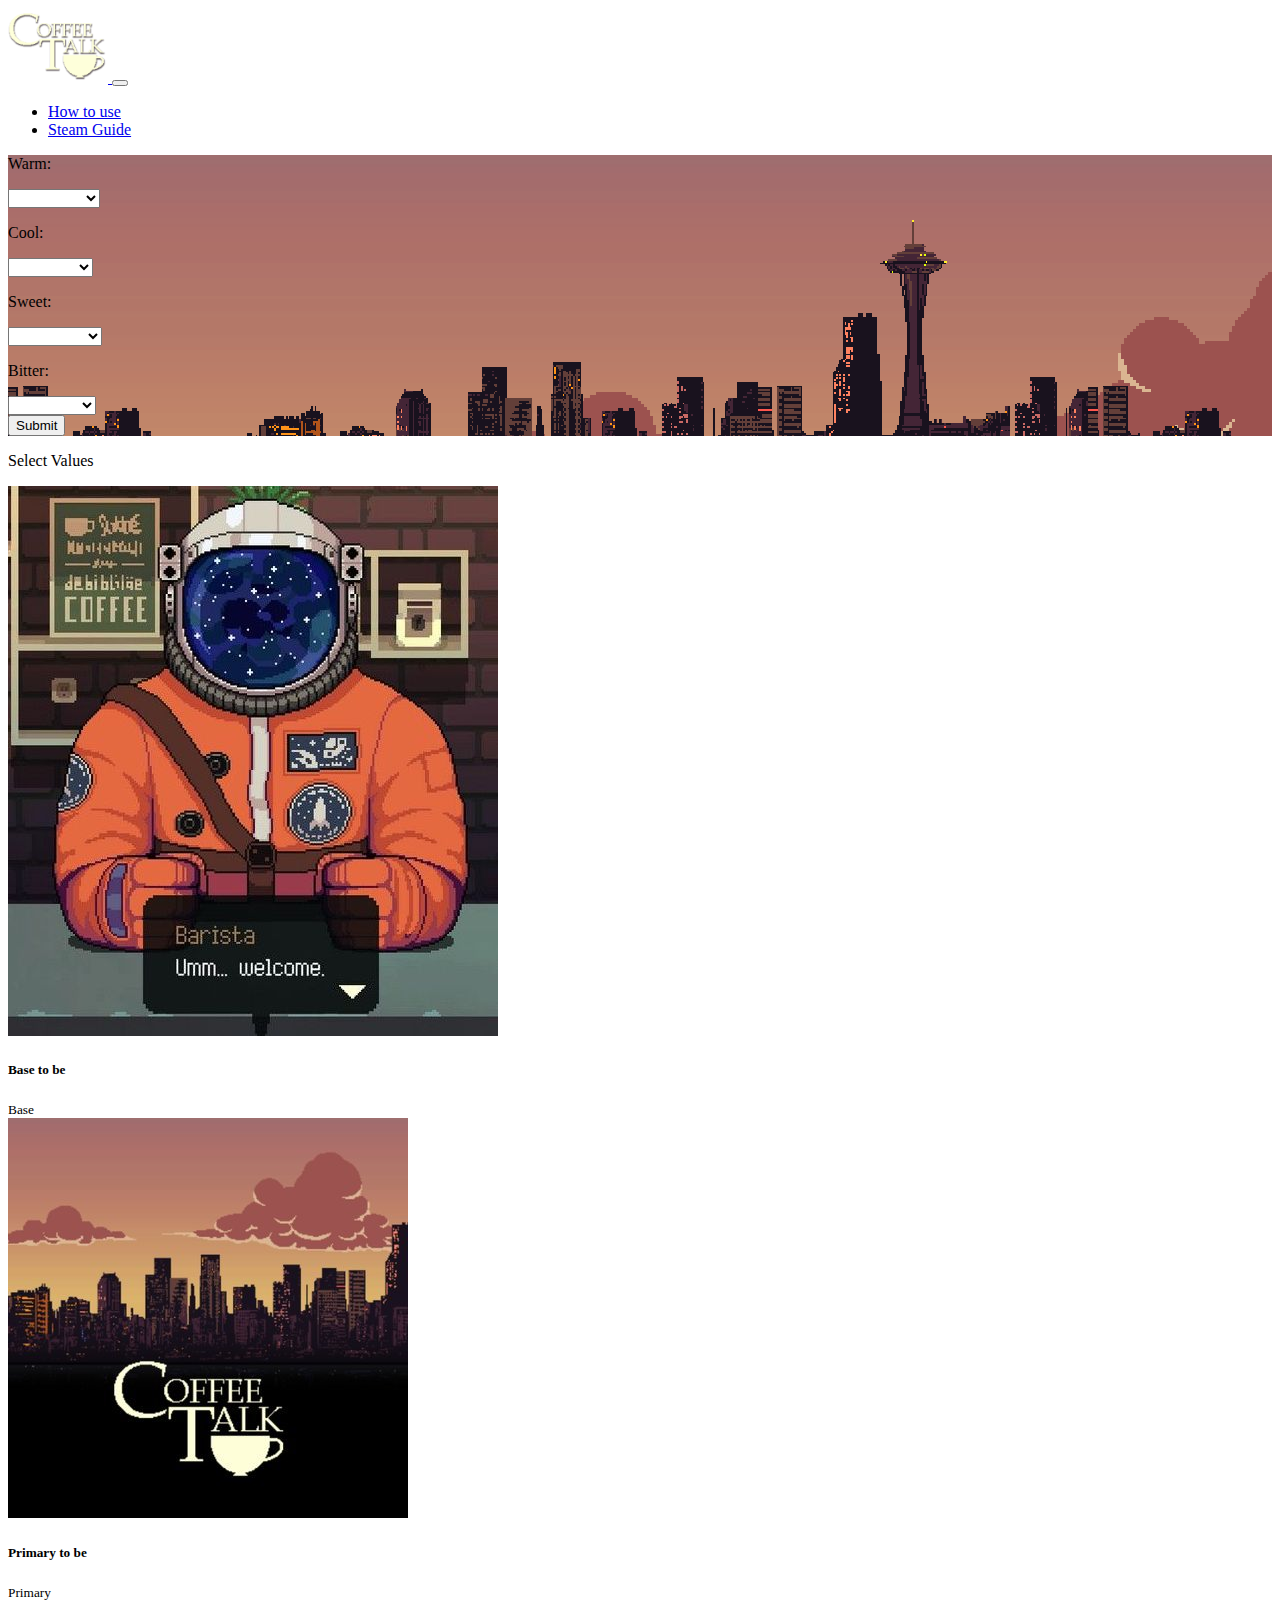
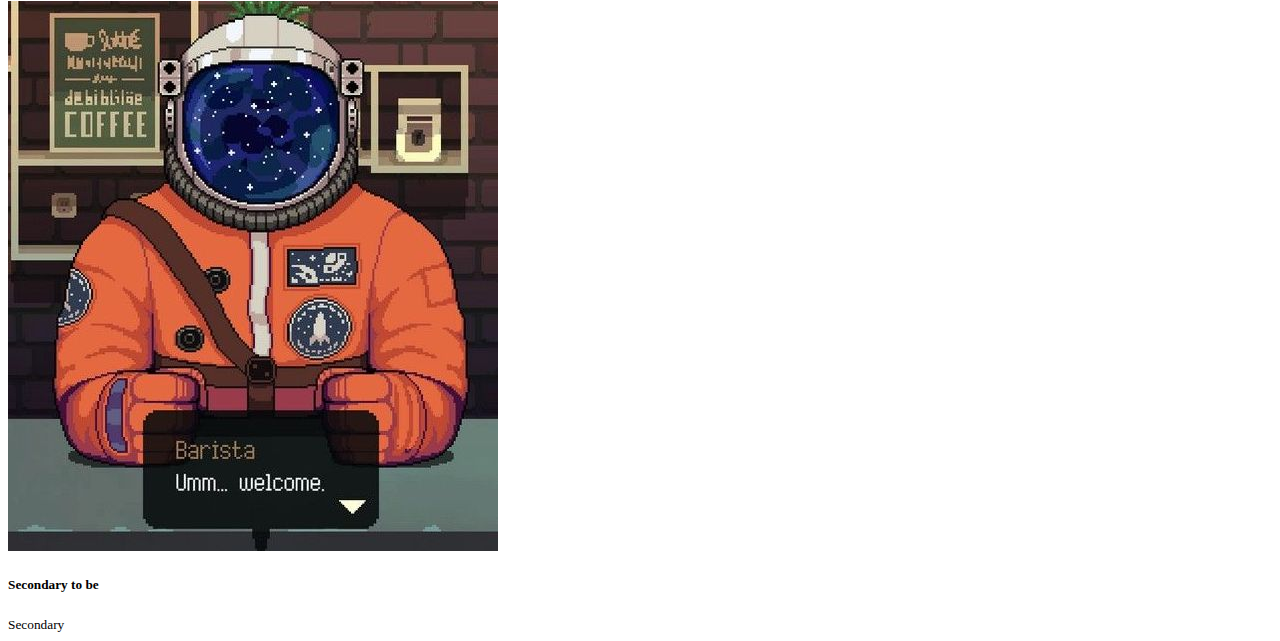
==== index.html @ 1e8c5578 "Primary and Secondary Cards" ====
<!DOCTYPE html>
<html lang="en">
<head>
    <meta charset="UTF-8">
    <meta http-equiv="X-UA-Compatible" content="IE=edge">
    <meta name="viewport" content="width=device-width, initial-scale=1.0">
    <title>Coffee Talk / Barista Guru Helper</title>
    <link href="https://cdn.jsdelivr.net/npm/bootstrap@5.0.2/dist/css/bootstrap.min.css" rel="stylesheet" integrity="sha384-EVSTQN3/azprG1Anm3QDgpJLIm9Nao0Yz1ztcQTwFspd3yD65VohhpuuCOmLASjC" crossorigin="anonymous">
    <link rel="stylesheet" href="css/style.css">
</head>

<body>
<!--       Nav       -->
<nav class="navbar navbar-expand-lg navbar-dark bg-dark">
    <div class="container-fluid">
        <a class="navbar-brand" href="index.html">
            <img src="img/CT-TitleLogo.png" alt="" width="100" height="75">
          </a>
      <button class="navbar-toggler" type="button" data-bs-toggle="collapse" data-bs-target="#navbarNav" aria-controls="navbarNav" aria-expanded="false" aria-label="Toggle navigation">
        <span class="navbar-toggler-icon"></span>
      </button>
      <div class="collapse navbar-collapse" id="navbarNav">
        <ul class="navbar-nav">
          <li class="nav-item">
            <a class="nav-link active" aria-current="page" href="instruciones.html">How to use</a>
          </li>
          <li class="nav-item">
            <a class="nav-link active" href="#">Steam Guide</a>
          </li>
        </ul>
      </div>
    </div>
  </nav>
    
<!--    Selects     -->
<div class="citybg container-fluid ">
    <form id="form-select" action="#">
        <p class="text-light text-center">Warm:</p>
        <select class="form-select selectTxtCenter" id="selectWarm" aria-label="Default select example">
            <option selected> </option>
            <option value="0">Not Warm</option>
            <option value="1">Less Warm</option>
            <option value="2">Warm</option>
            <option value="3">Extra Warm</option>
            <label for="selectWarm"> Select how Warm</label>
        </select>
        <br>
        <p class="text-light text-center">Cool:</p>
        <select class="form-select " aria-label="Default select example">
            <option selected> </option>
            <option value="0">Not Cool</option>
            <option value="1">Less Cool</option>
            <option value="2">Cool</option>
            <option value="3">Extra Cool</option>
        </select>
        <br>
        <p class="text-light text-center">Sweet:</p>
        <select class="form-select " aria-label="Default select example">
            <option selected> </option>
            <option value="0">Not Sweet</option>
            <option value="1">Less Sweet</option>
            <option value="2">Sweet</option>
            <option value="3">Extra Sweet</option>
        </select>
        <br>
        <p class="text-light text-center">Bitter:</p>
        <select class="form-select" aria-label="Default select example">
            <option selected> </option>
            <option value="0">Not Bitter</option>
            <option value="1">Less Bitter</option>
            <option value="2">Bitter</option>
            <option value="3">Extra Bitter</option>
        </select>
        <br>
        <div class="d-grid gap-2">
            <input type="submit" class="btn btn-dark ">
        </div>
    </form>
</div> 
    <!-- Salida -->
<div class="container-fluid bg-dark">
    <p id="pSalida" class="text-light text-center">Select Values </p>
    <div class="card-group">
        
        <!-- Base Card -->
        <div class="card" >
          <div id="cardBase">
          <img src="img/neilImg.jpg" class="card-img-top" alt="...">
        </div>
          <div class="card-body" id="cardBaseTxt">
            <h5 class="card-title">Base to be</h5>
            
          </div>
          <div class="card-footer">
            <small class="text-muted">Base</small>
          </div>
        </div>
        
        <!-- Primary Card -->
        <div class="card" >
          <div id="cardPrimary">
          <img src="img/blankCardsImg.jpg" class="card-img-top" alt="...">
        </div>
          <div class="card-body" id="cardPrimaryTxt">
            <h5 class="card-title">Primary to be</h5>
            
          </div>
          <div class="card-footer">
            <small class="text-muted">Primary</small>
          </div>
        </div>

        <!-- Secondary Card -->
        <div class="card" >
          <div id="cardSecondary">
          <img src="img/neilImg.jpg" class="card-img-top" alt="...">
        </div>
          <div class="card-body" id="cardSecondaryTxt">
            <h5 class="card-title">Secondary to be</h5>
            
          </div>
          <div class="card-footer">
            <small class="text-muted">Secondary</small>
          </div>
        </div>
      </div>
</div> 
    <script src="js/global.js"></script>
    <script src="js/recetario.js"></script>
    <script src="js/functions.js"></script>
    <script src="js/main.js"></script>
</body>
</html>
---- css/style.css ----
.citybg{
    background-image: url(../img/CT-HeaderCityAnim-1.gif), url(../img/CT-HeaderCloud.png), url(../img/CT-HeaderSky.png);
}

.selectTxtCenter{
    text-align: center;
}
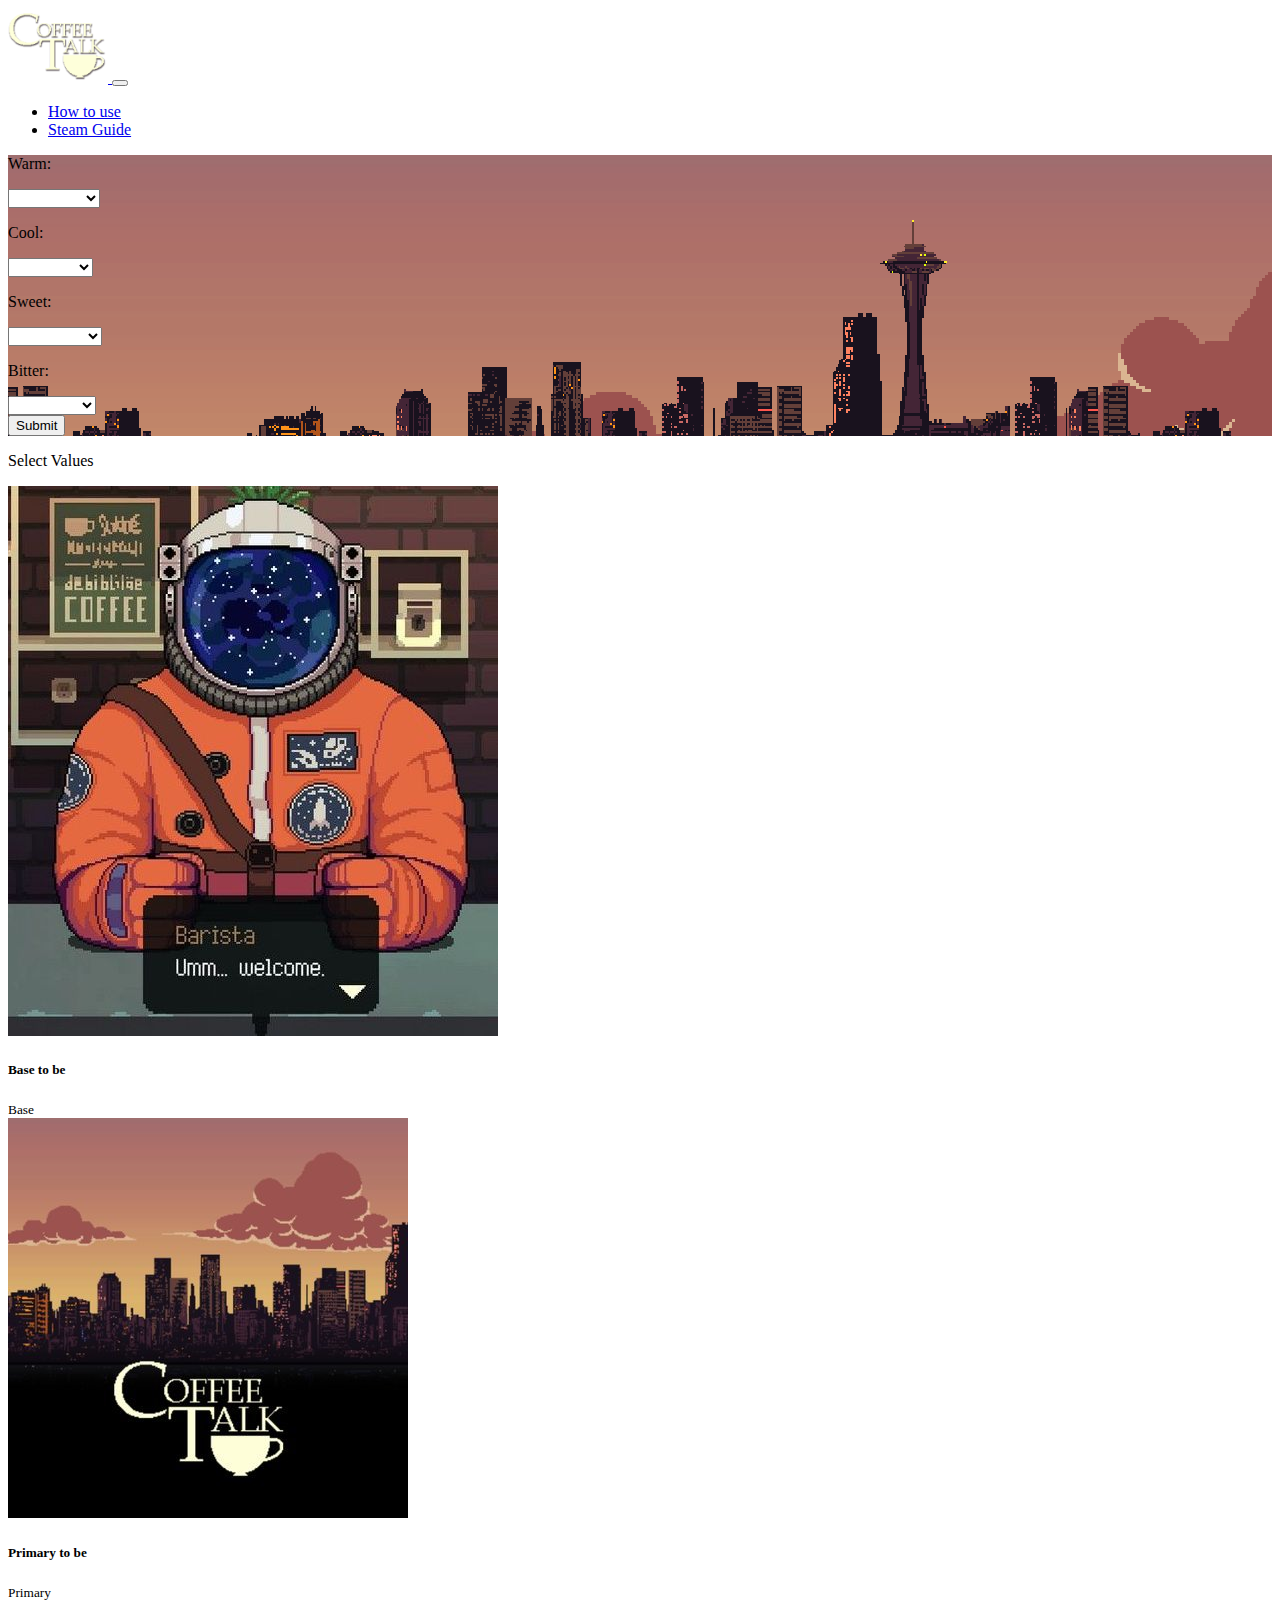
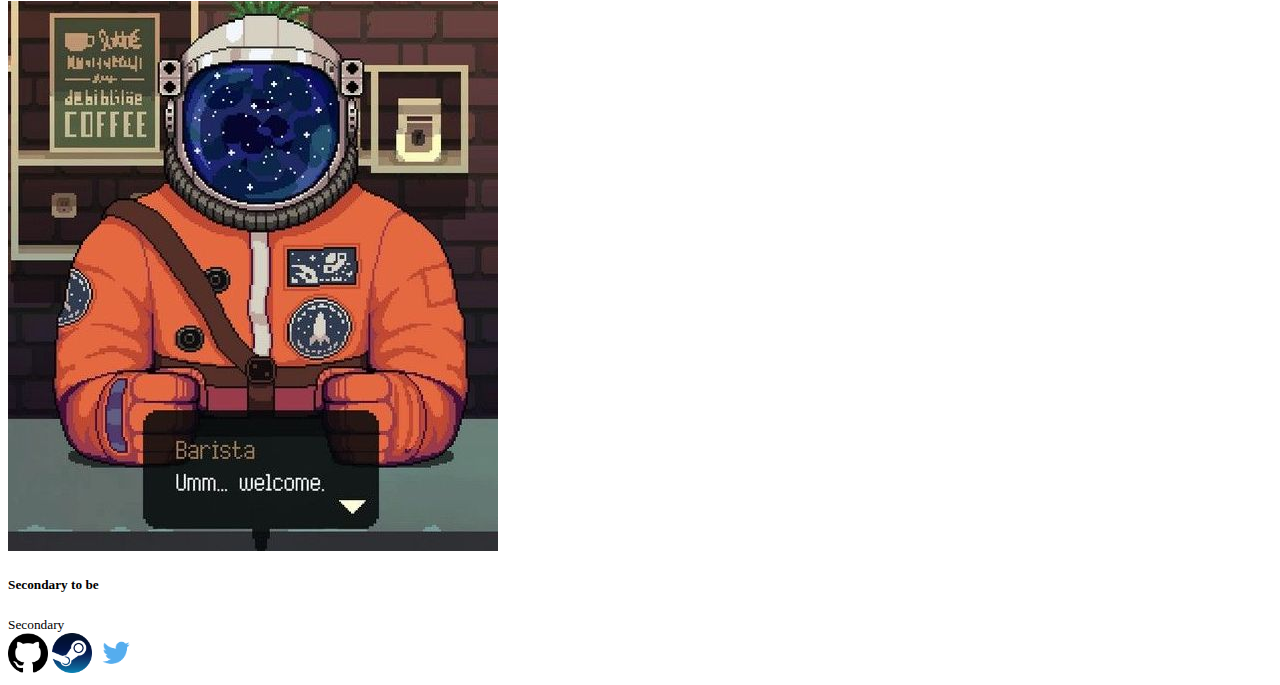
==== commit d2c22d66: "Footer" ====
--- a/index.html
+++ b/index.html
@@ -125,6 +125,17 @@
         </div>
       </div>
 </div> 
+
+<!-- Footer -->
+<footer class="bg-dark">
+  <aside>
+    <a href="https://github.com/MrPabloVS"><img src="img/github.png" alt="GitHub" width="40px"></a>
+    <a href="https://steamcommunity.com/profiles/76561198116577608/"><img src="img/steam.png" alt="Steam page" width="40px"></a>
+    <a href="https://twitter.com/MrPAPAPABLO"><img src="img/tw.png" alt="Twitter" width="40px"></a>
+  </aside>
+</footer>
+
+    <script src="https://code.jquery.com/jquery-3.6.0.min.js" integrity="sha256-/xUj+3OJU5yExlq6GSYGSHk7tPXikynS7ogEvDej/m4=" crossorigin="anonymous"></script>
     <script src="js/global.js"></script>
     <script src="js/recetario.js"></script>
     <script src="js/functions.js"></script>
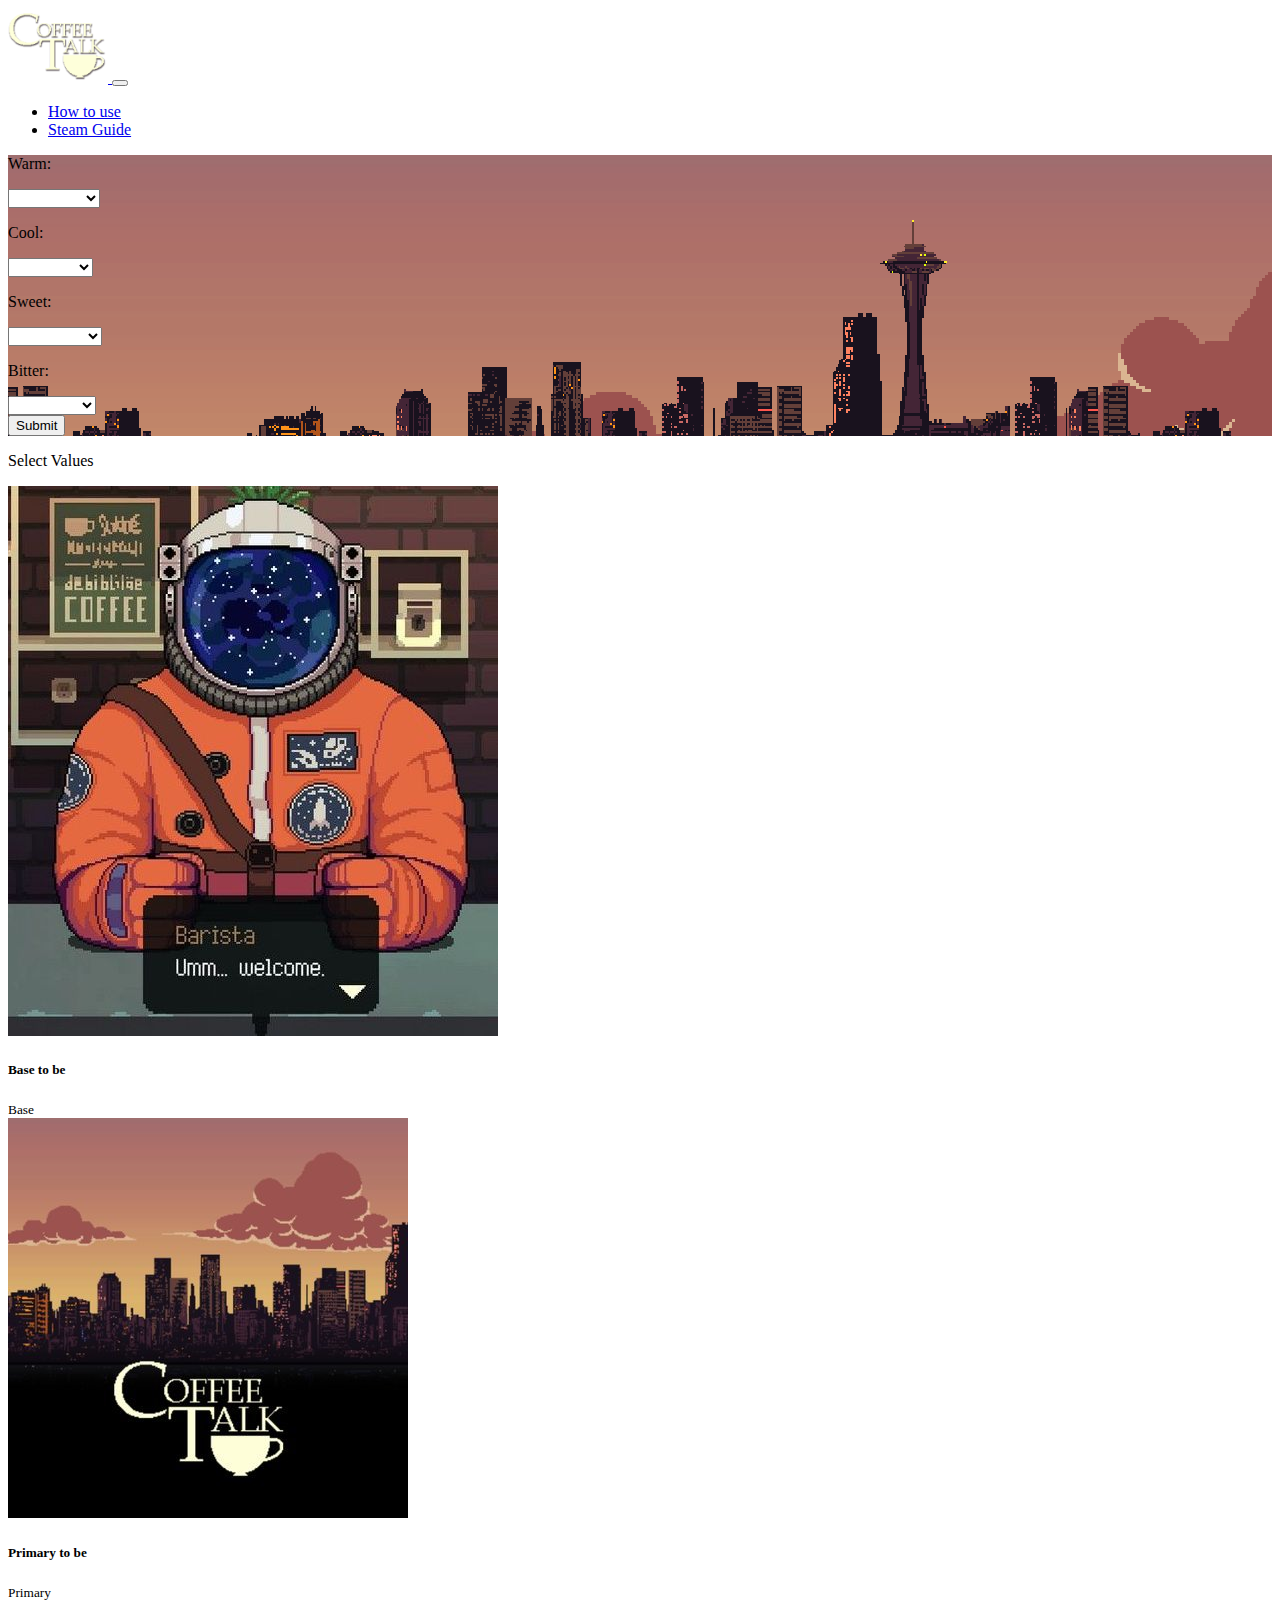
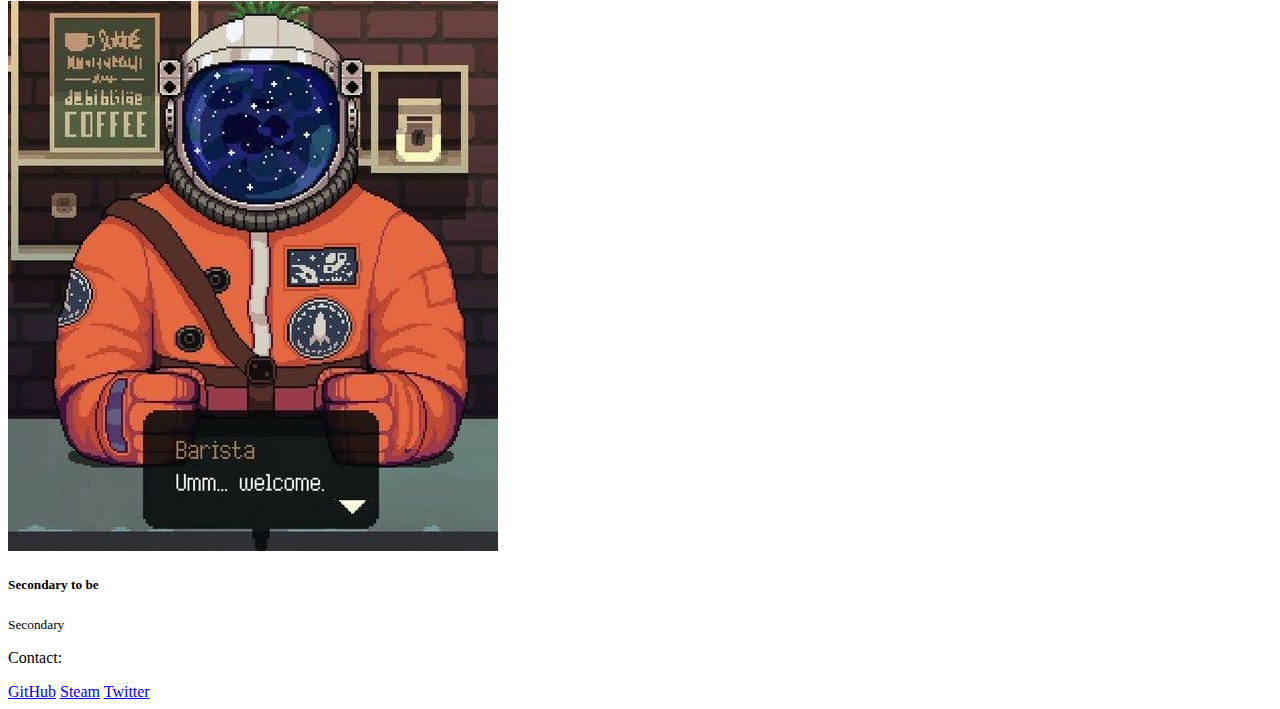
==== commit af2f7721: "Agregar texto instrucciones" ====
--- a/index.html
+++ b/index.html
@@ -38,38 +38,38 @@
         <p class="text-light text-center">Warm:</p>
         <select class="form-select selectTxtCenter" id="selectWarm" aria-label="Default select example">
             <option selected> </option>
-            <option value="0">Not Warm</option>
-            <option value="1">Less Warm</option>
-            <option value="2">Warm</option>
-            <option value="3">Extra Warm</option>
+            <option value="Not Warm">Not Warm</option>
+            <option value="Less Warm">Less Warm</option>
+            <option value="Warm">Warm</option>
+            <option value="Extra Warm">Extra Warm</option>
             <label for="selectWarm"> Select how Warm</label>
         </select>
         <br>
         <p class="text-light text-center">Cool:</p>
         <select class="form-select " aria-label="Default select example">
             <option selected> </option>
-            <option value="0">Not Cool</option>
-            <option value="1">Less Cool</option>
-            <option value="2">Cool</option>
-            <option value="3">Extra Cool</option>
+            <option value="Not Cool">Not Cool</option>
+            <option value="Less Cool">Less Cool</option>
+            <option value="Cool">Cool</option>
+            <option value="Extra Cool">Extra Cool</option>
         </select>
         <br>
         <p class="text-light text-center">Sweet:</p>
         <select class="form-select " aria-label="Default select example">
             <option selected> </option>
-            <option value="0">Not Sweet</option>
-            <option value="1">Less Sweet</option>
-            <option value="2">Sweet</option>
-            <option value="3">Extra Sweet</option>
+            <option value="Not Sweet">Not Sweet</option>
+            <option value="Less Sweet">Less Sweet</option>
+            <option value="Sweet">Sweet</option>
+            <option value="Extra Sweet">Extra Sweet</option>
         </select>
         <br>
         <p class="text-light text-center">Bitter:</p>
         <select class="form-select" aria-label="Default select example">
             <option selected> </option>
-            <option value="0">Not Bitter</option>
-            <option value="1">Less Bitter</option>
-            <option value="2">Bitter</option>
-            <option value="3">Extra Bitter</option>
+            <option value="Not Bitter">Not Bitter</option>
+            <option value="Less Bitter">Less Bitter</option>
+            <option value="Bitter">Bitter</option>
+            <option value="Extra Bitter">Extra Bitter</option>
         </select>
         <br>
         <div class="d-grid gap-2">
@@ -129,9 +129,10 @@
 <!-- Footer -->
 <footer class="bg-dark">
   <aside>
-    <a href="https://github.com/MrPabloVS"><img src="img/github.png" alt="GitHub" width="40px"></a>
-    <a href="https://steamcommunity.com/profiles/76561198116577608/"><img src="img/steam.png" alt="Steam page" width="40px"></a>
-    <a href="https://twitter.com/MrPAPAPABLO"><img src="img/tw.png" alt="Twitter" width="40px"></a>
+    <p class="text-light">Contact:</p>
+    <a href="https://github.com/MrPabloVS">GitHub</a>
+    <a href="https://steamcommunity.com/profiles/76561198116577608/">Steam</a>
+    <a href="https://twitter.com/MrPAPAPABLO">Twitter</a>
   </aside>
 </footer>
 
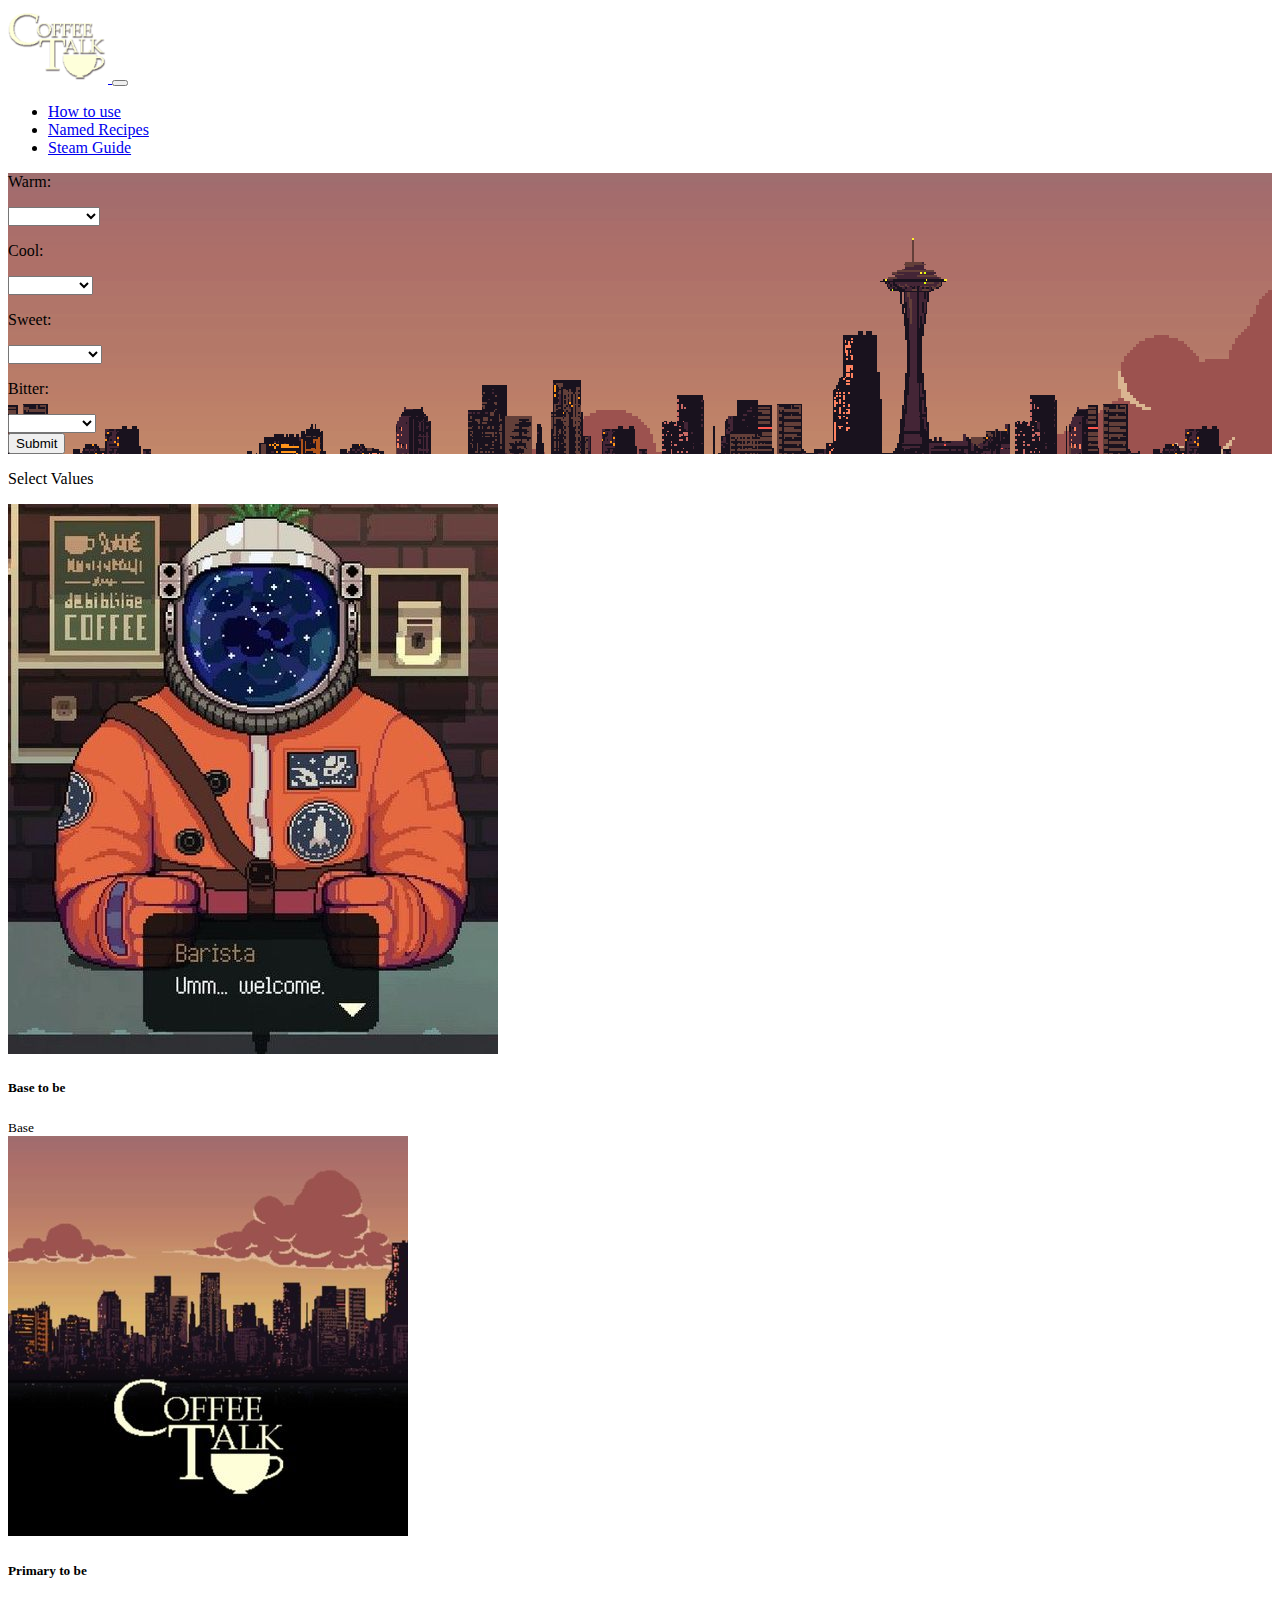
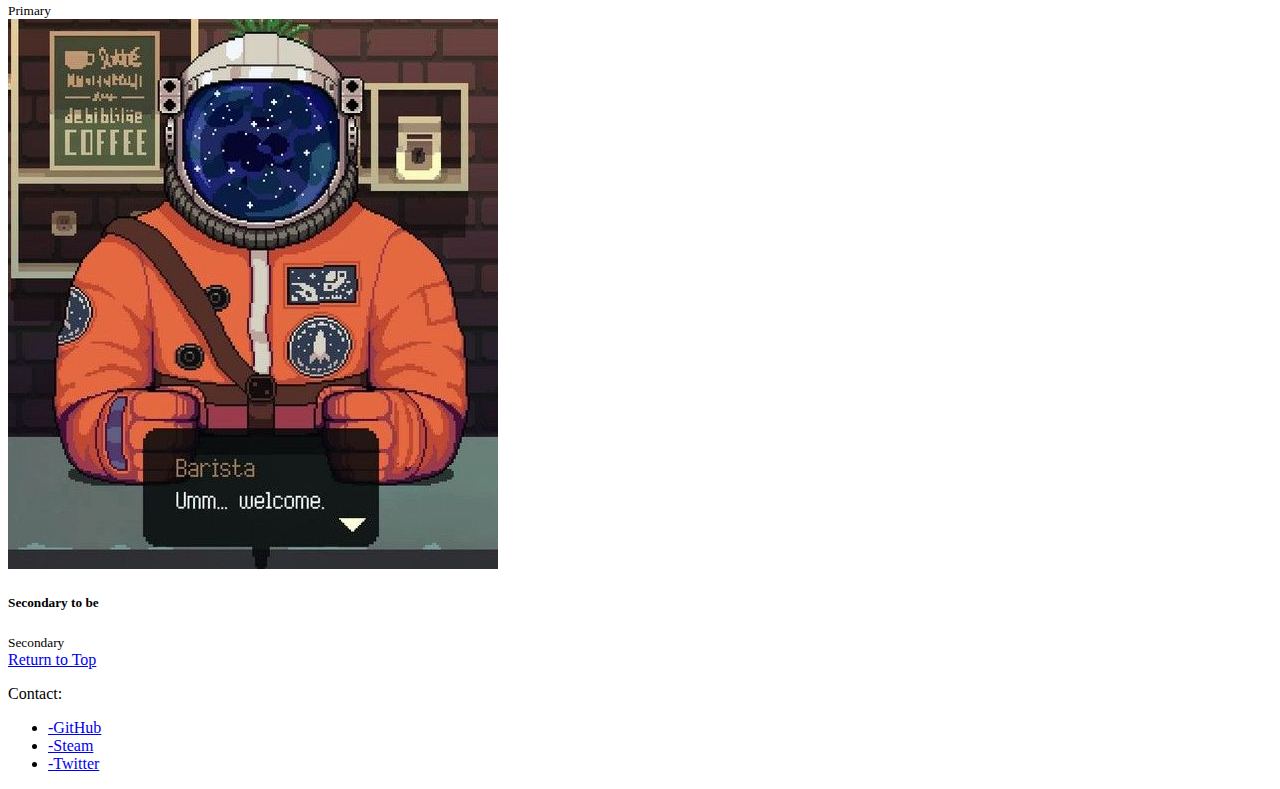
==== commit 4de14355: "Version final" ====
--- a/index.html
+++ b/index.html
@@ -9,7 +9,7 @@
     <link rel="stylesheet" href="css/style.css">
 </head>
 
-<body>
+<body class="bg-secondary">
 <!--       Nav       -->
 <nav class="navbar navbar-expand-lg navbar-dark bg-dark">
     <div class="container-fluid">
@@ -25,7 +25,10 @@
             <a class="nav-link active" aria-current="page" href="instruciones.html">How to use</a>
           </li>
           <li class="nav-item">
-            <a class="nav-link active" href="#">Steam Guide</a>
+            <a class="nav-link active" aria-current="page" href="namedRecipes.html">Named Recipes</a>
+          </li>
+          <li class="nav-item">
+            <a class="nav-link active" href="https://steamcommunity.com/sharedfiles/filedetails/?id=2590997397">Steam Guide</a>
           </li>
         </ul>
       </div>
@@ -83,7 +86,7 @@
     <div class="card-group">
         
         <!-- Base Card -->
-        <div class="card" >
+        <div class="card text-center" >
           <div id="cardBase">
           <img src="img/neilImg.jpg" class="card-img-top" alt="...">
         </div>
@@ -97,7 +100,7 @@
         </div>
         
         <!-- Primary Card -->
-        <div class="card" >
+        <div class="card text-center" >
           <div id="cardPrimary">
           <img src="img/blankCardsImg.jpg" class="card-img-top" alt="...">
         </div>
@@ -111,7 +114,7 @@
         </div>
 
         <!-- Secondary Card -->
-        <div class="card" >
+        <div class="card text-center" >
           <div id="cardSecondary">
           <img src="img/neilImg.jpg" class="card-img-top" alt="...">
         </div>
@@ -126,15 +129,25 @@
       </div>
 </div> 
 
+</div>
+<div class=" d-flex justify-content-center text-light">
+  <a href="#" class="btn text-light">Return to Top</a>
+</div>
+
 <!-- Footer -->
-<footer class="bg-dark">
-  <aside>
-    <p class="text-light">Contact:</p>
-    <a href="https://github.com/MrPabloVS">GitHub</a>
-    <a href="https://steamcommunity.com/profiles/76561198116577608/">Steam</a>
-    <a href="https://twitter.com/MrPAPAPABLO">Twitter</a>
-  </aside>
-</footer>
+  <footer class="bg-dark">
+    <div>
+      <p class="text-light">Contact:</p>
+      <ul>
+      <li><a href="https://github.com/MrPabloVS">-GitHub</a></li>
+      <li><a href="https://steamcommunity.com/profiles/76561198116577608/">-Steam</a></li>
+      <li><a href="https://twitter.com/MrPAPAPABLO">-Twitter</a></li>
+    </ul>
+    </div>
+
+    
+    
+  </footer>
 
     <script src="https://code.jquery.com/jquery-3.6.0.min.js" integrity="sha256-/xUj+3OJU5yExlq6GSYGSHk7tPXikynS7ogEvDej/m4=" crossorigin="anonymous"></script>
     <script src="js/global.js"></script>
